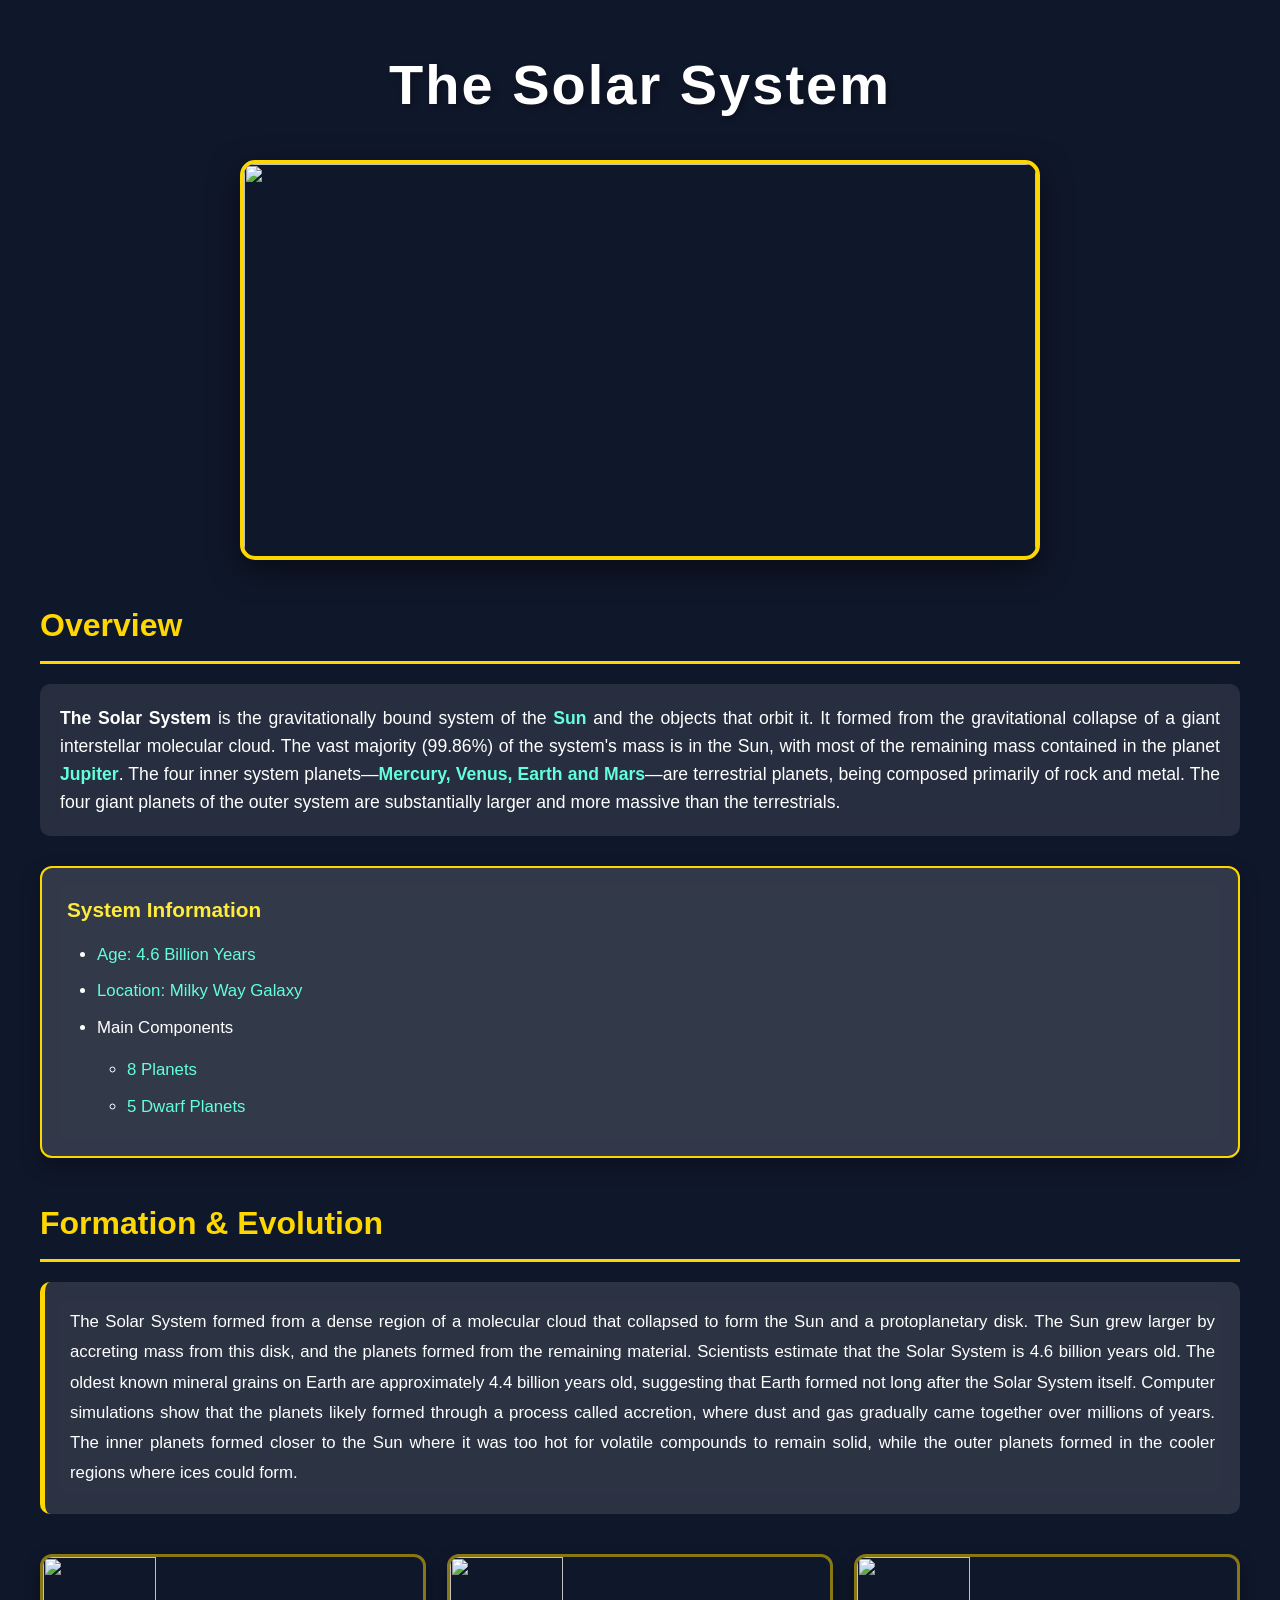
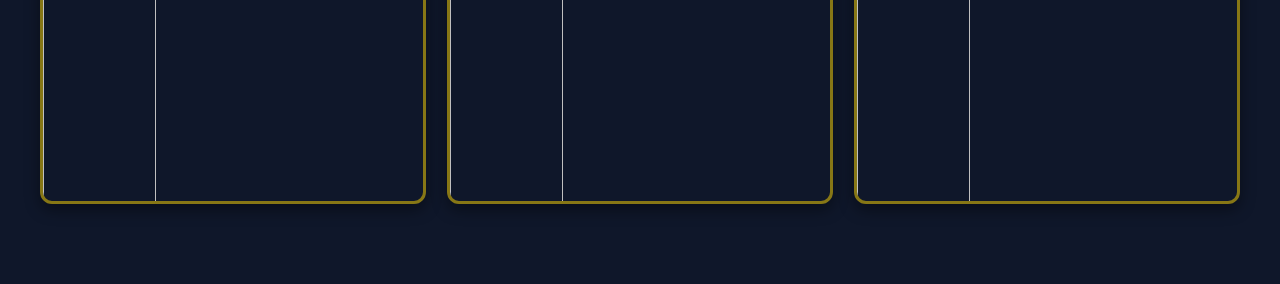
==== Day_11/index.html @ a71065d5 "Practice in JavaScript DAy_11" ====
<!doctype html>
<html lang="en">
  <head>
    <meta charset="UTF-8" />
    <meta http-equiv="X-UA-Compatible" content="IE=edge" />
    <meta name="viewport" content="width=device-width, initial-scale=1.0" />
    <title>The Solar System</title>
    <link rel="stylesheet" href="style.css" />
  </head>

  <body>
    <!-- <script>
      console.log("Script is at top of body - below page rendering blocked!");
      // Simulate heavy computation
      let start = Date.now();
      while (Date.now() - start < 3000) {
        // Heavy blocking task (3 second delay)
      }
      console.log("script processing completed");
    </script> -->

    <h1 id="heading1">The Solar System</h1>
    <img
      src="https://images.unsplash.com/photo-1614730321146-b6fa6a46bcb4?w=800"
      id="mainImg"
    />
    <h2>Overview</h2>
    <p id="Overview">
      <b>The Solar System</b> is the gravitationally bound system of the

      <a href="https://www.google.com/search?q=Sun">Sun</a> and the objects that
      orbit it. It formed
      <b style="display: none">4.6 billion years ago</b> from the gravitational
      collapse of a giant interstellar molecular cloud. The vast majority
      (99.86%) of the system's mass is in the Sun, with most of the remaining
      mass contained in the planet
      <a href="https://www.google.com/search?q=Jupiter">Jupiter</a>. The four
      inner system planets—<a href="#">Mercury, Venus, Earth and Mars</a>—are
      terrestrial planets, being composed primarily of rock and metal. The four
      giant planets of the outer system are substantially larger and more
      massive than the terrestrials.
    </p>

    <div class="box">
      <h4>System Information</h4>
      <ul>
        <li><a href="#" class="boxLink">Age: 4.6 Billion Years</a></li>
        <li><a href="#" class="boxLink">Location: Milky Way Galaxy</a></li>
        <li>
          Main Components
          <ul>
            <li><a href="#" class="boxLink">8 Planets</a></li>
            <li><a href="#" class="boxLink">5 Dwarf Planets</a></li>
          </ul>
        </li>
      </ul>
    </div>

    <h2>Formation & Evolution</h2>
    <p id="description">
      The Solar System formed from a dense region of a molecular cloud that
      collapsed to form the Sun and a protoplanetary disk. The Sun grew larger
      by accreting mass from this disk, and the planets formed from the
      remaining material. Scientists estimate that the Solar System is 4.6
      billion years old. The oldest known mineral grains on Earth are
      approximately 4.4 billion years old, suggesting that Earth formed not long
      after the Solar System itself. Computer simulations show that the planets
      likely formed through a process called accretion, where dust and gas
      gradually came together over millions of years. The inner planets formed
      closer to the Sun where it was too hot for volatile compounds to remain
      solid, while the outer planets formed in the cooler regions where ices
      could form.
    </p>

    <div class="images">
      <img
        src="https://images.unsplash.com/photo-1614728894747-a83421e2b9c9?w=400"
        class="oldImg"
      />
      <img
        src="https://images.unsplash.com/photo-1630839437035-dac17da580d0?w=400"
        class="oldImg"
      />
      <img
        src="https://images.unsplash.com/photo-1610296669228-602fa827fc1f?w=400"
        class="oldImg"
      />
    </div>

    <script src="script.js"></script>
  </body>
</html>
---- Day_11/style.css ----
/* Try AI directly in your favorite apps … Use Gemini to generate drafts and refine content, plus get Gemini Pro with access to Google's next-gen AI for ₹1,950 ₹489 for 3 months
3
100% */
* {
  margin: 0;
  padding: 0;
  box-sizing: border-box;
}

.red {
  color: #ff0000;
}

.yellowBg {
  background-color: #ffff00;
}
.green {
  color: #00ff00;
}

.underline {
  text-decoration: underline;
}

.blueBorder {
  border: 2px solid #0000ff;
}

body {
  font-family: "Segoe UI", Tahoma, Geneva, Verdana, sans-serif;
  background-color: #0f172a;
  background-blend-mode: overlay, overlay, normal;
  background-attachment: fixed;
  color: #ffffff;
  padding: 40px;
  line-height: 1.6;
}

h1 {
  font-size: 3.5rem;
  text-align: center;
  margin-bottom: 30px;
  text-shadow: 3px 3px 6px rgba(0, 0, 0, 0.3);
  letter-spacing: 2px;
}

h2 {
  font-size: 2rem;
  margin-top: 40px;
  margin-bottom: 20px;
  color: #ffd700;
  border-bottom: 3px solid #ffd700;
  padding-bottom: 10px;
}

h4 {
  font-size: 1.3rem;
  margin-bottom: 15px;
  color: #ffeb3b;
}

#mainImg {
  display: block;
  width: 100%;
  max-width: 800px;
  height: 400px;
  object-fit: cover;
  margin: 0 auto 40px;
  border-radius: 15px;
  box-shadow: 0 10px 30px rgba(0, 0, 0, 0.5);
  border: 4px solid #ffd700;
}

p {
  font-size: 1.1rem;
  margin-bottom: 20px;
  text-align: justify;
  background: rgba(255, 255, 255, 0.1);
  padding: 20px;
  border-radius: 10px;
  backdrop-filter: blur(10px);
}

a {
  color: #64ffda;
  text-decoration: none;
  font-weight: bold;
  transition: color 0.3s ease;
}

a:hover {
  color: #ffd700;
  text-decoration: underline;
}

.box {
  background: rgba(255, 255, 255, 0.15);
  border: 2px solid #ffd700;
  border-radius: 12px;
  padding: 25px;
  margin: 30px 0;
  backdrop-filter: blur(10px);
  box-shadow: 0 8px 20px rgba(0, 0, 0, 0.3);
}

.box ul {
  margin-left: 30px;
  margin-top: 15px;
}

.box li {
  margin-bottom: 10px;
  font-size: 1.05rem;
}

.boxLink {
  color: #64ffda;
  font-weight: normal;
}

ul li a {
}

.boxLink:hover {
  color: #ffffff;
}

#description {
  background: rgba(255, 255, 255, 0.12);
  border-left: 5px solid #ffd700;
  padding: 25px;
  font-size: 1.05rem;
  line-height: 1.8;
}

.images {
  display: flex;
  justify-content: space-between;
  gap: 20px;
  margin: 40px 0;
  flex-wrap: wrap;
}

.oldImg {
  width: calc(33.333% - 14px);
  min-width: 250px;
  height: 250px;
  object-fit: cover;
  border-radius: 12px;
  box-shadow: 0 6px 15px rgba(0, 0, 0, 0.4);
  border: 3px solid rgba(255, 215, 0, 0.5);
  transition:
    transform 0.3s ease,
    box-shadow 0.3s ease;
}

.oldImg:hover {
  transform: scale(1.05);
  box-shadow: 0 10px 25px rgba(255, 215, 0, 0.6);
  border-color: #ffd700;
}

@media (max-width: 768px) {
  body {
    padding: 20px;
  }

  h1 {
    font-size: 2.5rem;
  }

  h2 {
    font-size: 1.6rem;
  }

  .images {
    flex-direction: column;
  }

  .oldImg {
    width: 100%;
  }
}
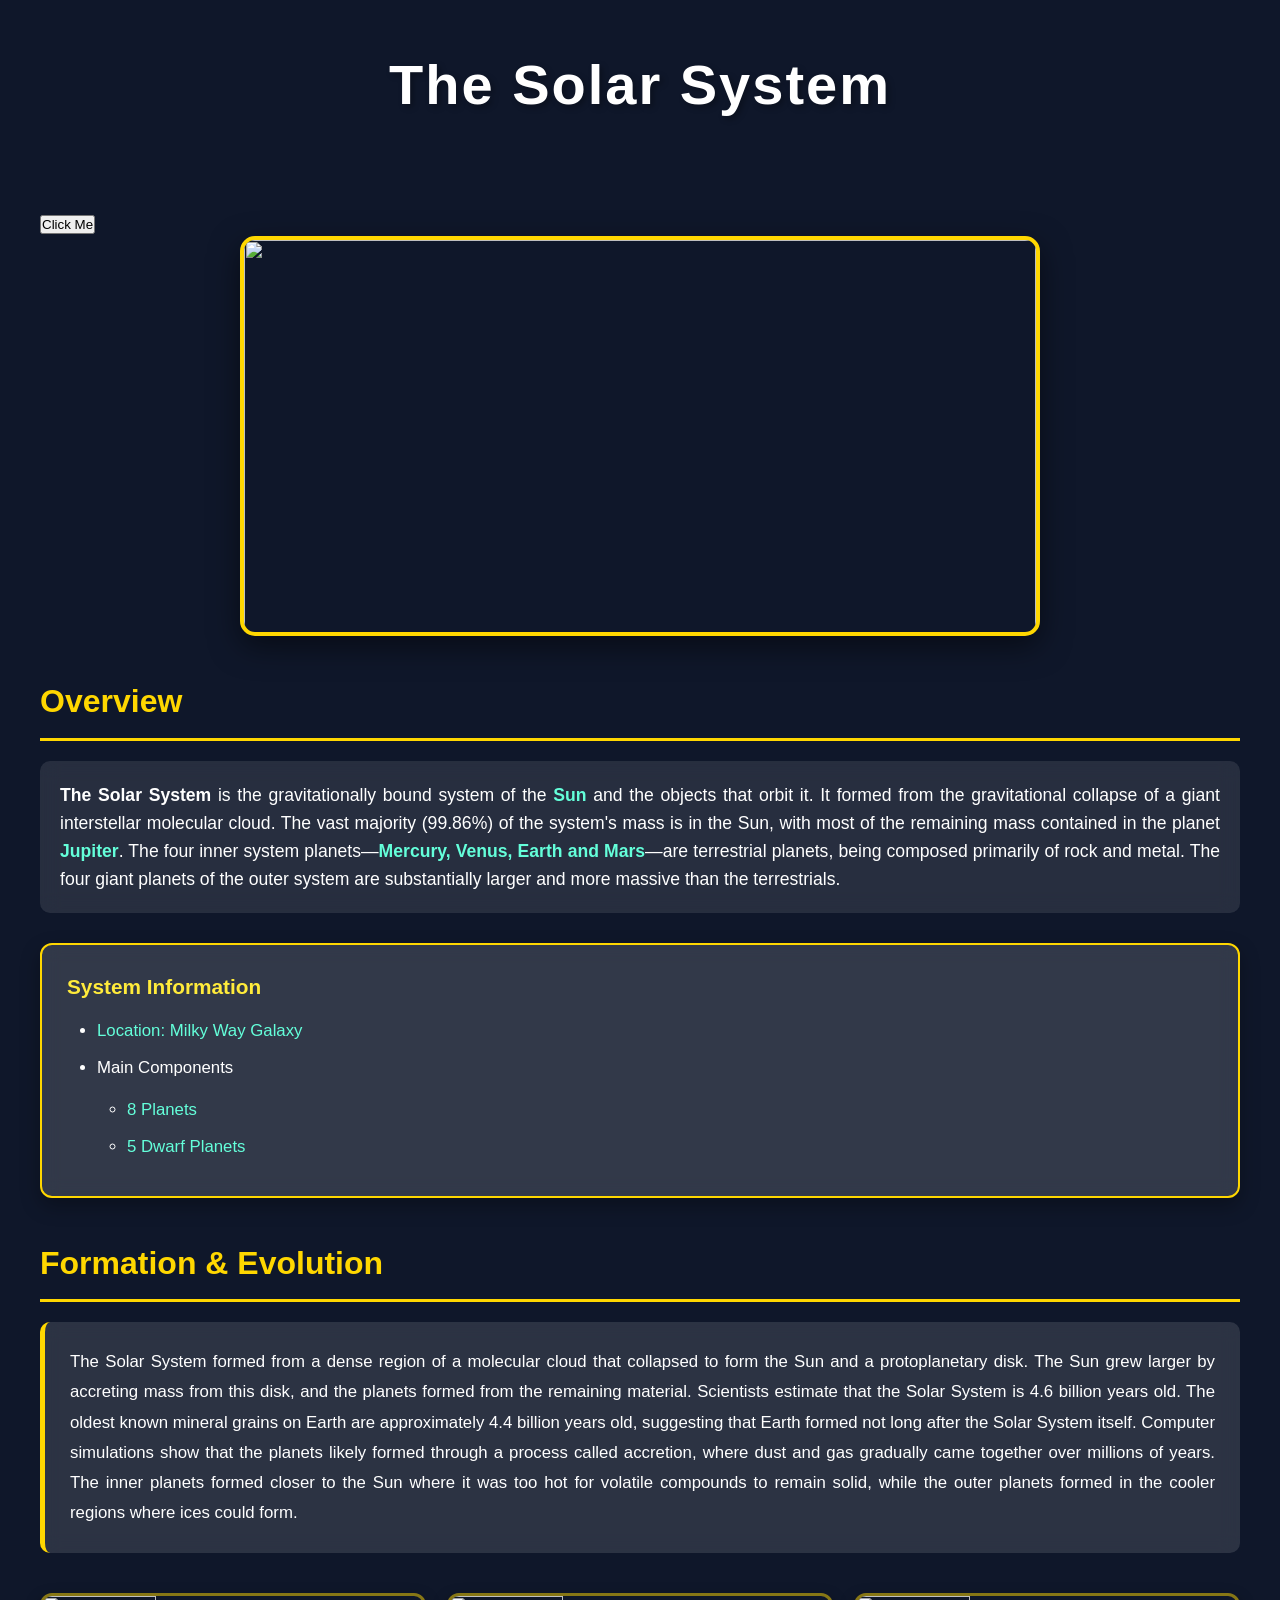
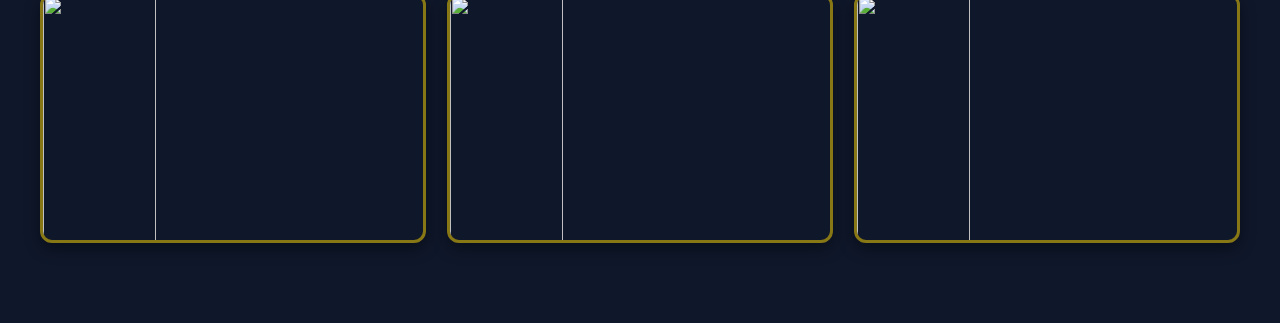
==== commit 08417c81: "Practice in JavaScript Day_11" ====
--- a/Day_11/index.html
+++ b/Day_11/index.html
@@ -20,6 +20,9 @@
     </script> -->
 
     <h1 id="heading1">The Solar System</h1>
+    <br>
+    <br>
+    <button> Click Me</button>
     <img
       src="https://images.unsplash.com/photo-1614730321146-b6fa6a46bcb4?w=800"
       id="mainImg"
